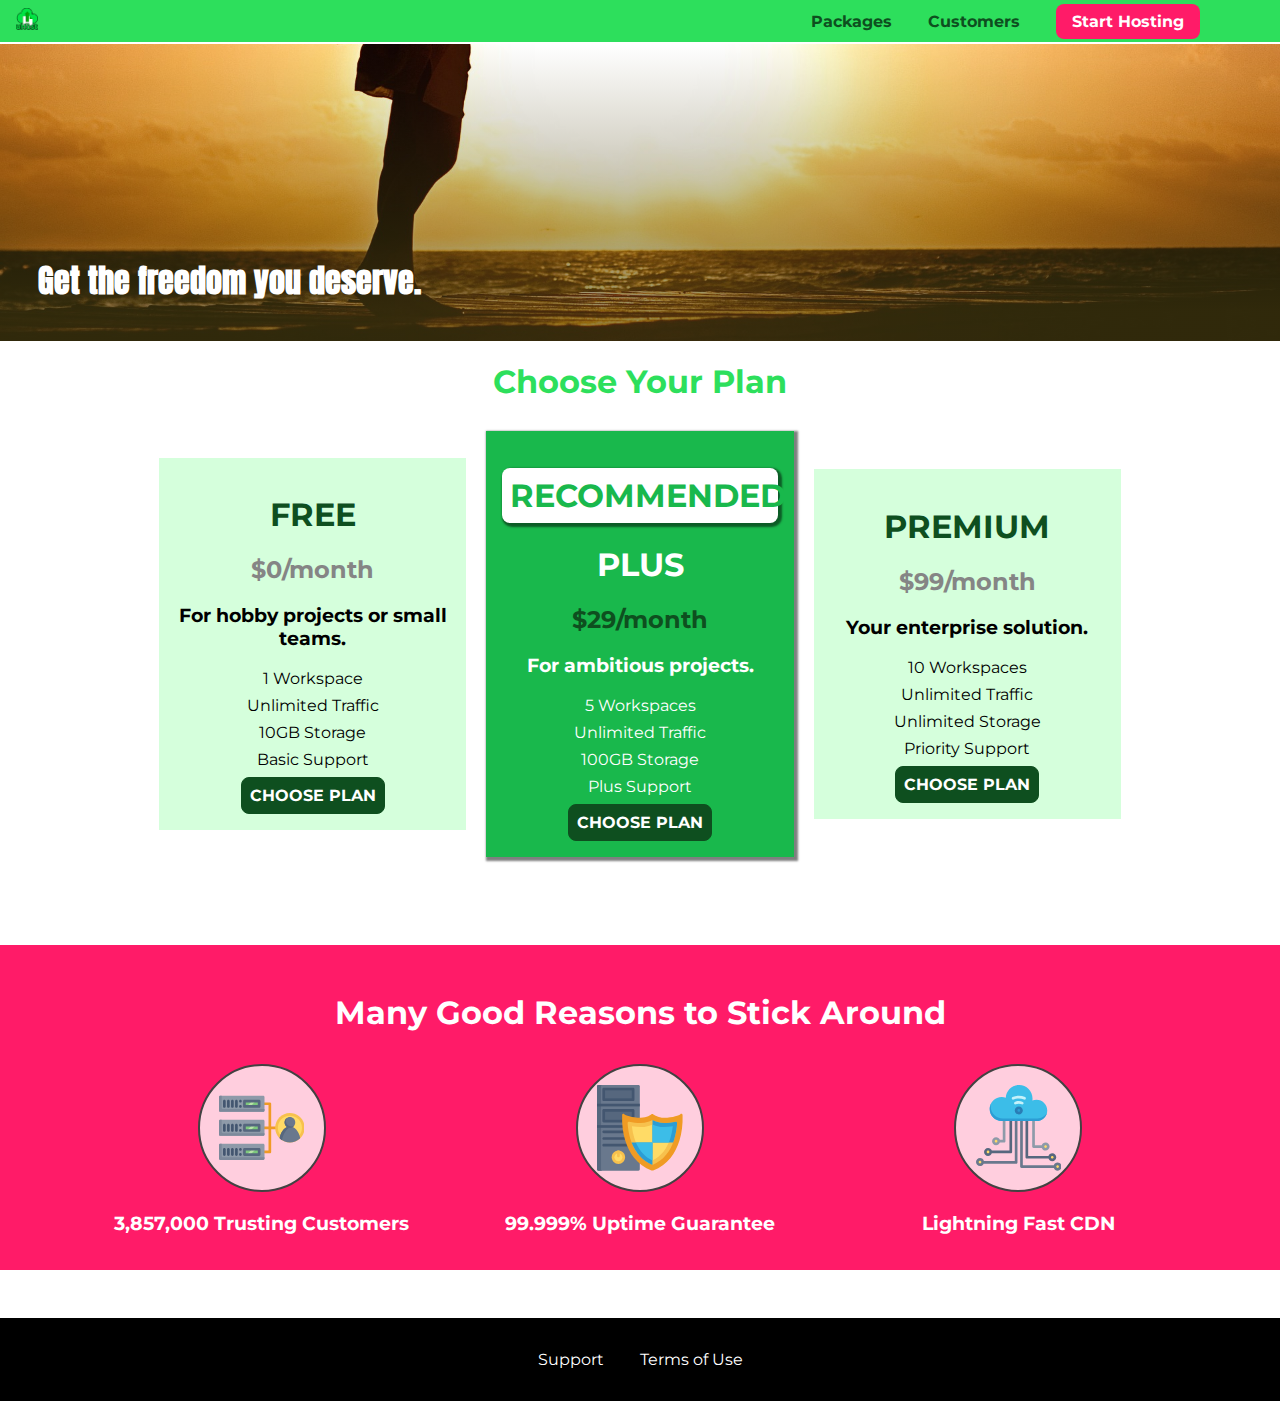
==== 9 - Working with JavaScript & CSS/index.html @ d5213f97 "Implemented javascript code to show/hide the choose plan modal" ====
<!DOCTYPE html>
<html lang="en">
  <head>
    <meta charset="UTF-8" />
    <meta http-equiv="X-UA-Compatible" content="ie=edge" />
    <title>uHost</title>
    <link rel="shortcut icon" href="favicon.png" />
    <link
      href="https://fonts.googleapis.com/css?family=Anton"
      rel="stylesheet"
    />
    <link
      href="https://fonts.googleapis.com/css?family=Montserrat:400,700"
      rel="stylesheet"
    />
    <link rel="stylesheet" href="shared.css" />
    <link rel="stylesheet" href="main.css" />
  </head>

  <body>
    <div class="backdrop"></div>
    <div class="modal">
      <h1 class="modal__title">Do you want to continue?</h1>
      <div class="modal__actions">
        <a href="start-hosting/index.html" class="modal__action">Yes!</a>
        <button class="modal__action modal__action--negative" type="button">
          No!
        </button>
      </div>
    </div>
    <header class="main-header">
      <div>
        <a href="index.html" class="main-header__brand">
          <img
            src="images/uhost-icon.png"
            alt="uHost - Your favorite hosting company"
          />
        </a>
      </div>
      <nav class="main-nav">
        <ul class="main-nav__items">
          <li class="main-nav__item">
            <a href="packages/index.html">Packages</a>
          </li>
          <li class="main-nav__item">
            <a href="customers/index.html">Customers</a>
          </li>
          <li class="main-nav__item main-nav__item--cta">
            <a href="start-hosting/index.html">Start Hosting</a>
          </li>
        </ul>
      </nav>
    </header>
    <main>
      <section id="product-overview">
        <h1>Get the freedom you deserve.</h1>
      </section>
      <section id="plans">
        <h1 class="section-title">Choose Your Plan</h1>
        <div class="plan__list">
          <article class="plan">
            <h1 class="plan__title">FREE</h1>
            <h2 class="plan__price">$0/month</h2>
            <h3>For hobby projects or small teams.</h3>
            <ul class="plan__features">
              <li class="plan__feature">1 Workspace</li>
              <li class="plan__feature">Unlimited Traffic</li>
              <li class="plan__feature">10GB Storage</li>
              <li class="plan__feature">Basic Support</li>
            </ul>
            <div>
              <button class="button">CHOOSE PLAN</button>
            </div>
          </article>
          <article class="plan plan--highlighted">
            <h1 class="plan__annotation">RECOMMENDED</h1>
            <h1 class="plan__title">PLUS</h1>
            <h2 class="plan__price">$29/month</h2>
            <h3>For ambitious projects.</h3>
            <ul class="plan__features">
              <li class="plan__feature">5 Workspaces</li>
              <li class="plan__feature">Unlimited Traffic</li>
              <li class="plan__feature">100GB Storage</li>
              <li class="plan__feature">Plus Support</li>
            </ul>
            <div>
              <button class="button">CHOOSE PLAN</button>
            </div>
          </article>
          <article class="plan">
            <h1 class="plan__title">PREMIUM</h1>
            <h2 class="plan__price">$99/month</h2>
            <h3>Your enterprise solution.</h3>
            <ul class="plan__features">
              <li class="plan__feature">10 Workspaces</li>
              <li class="plan__feature">Unlimited Traffic</li>
              <li class="plan__feature">Unlimited Storage</li>
              <li class="plan__feature">Priority Support</li>
            </ul>
            <div>
              <button class="button">CHOOSE PLAN</button>
            </div>
          </article>
        </div>
      </section>
      <section id="key-features">
        <h1 class="section-title">Many Good Reasons to Stick Around</h1>
        <ul class="key-feature__list">
          <li class="key-feature">
            <div class="key-feature__image">
              <svg viewBox="0 0 512 512">
                <path
                  style="fill:#F09B24;"
                  d="M344,248h-32V112c0-4.418-3.582-8-8-8h-40c-4.418,0-8,3.582-8,8s3.582,8,8,8h32v128h-32  c-4.418,0-8,3.582-8,8s3.582,8,8,8h32v128h-32c-4.418,0-8,3.582-8,8s3.582,8,8,8h40c4.418,0,8-3.582,8-8V264h32c4.418,0,8-3.582,8-8  S348.418,248,344,248z"
                />
                <path
                  style="fill:#8E9AA9;"
                  d="M264,64H8c-4.418,0-8,3.582-8,8v80c0,4.418,3.582,8,8,8h256c4.418,0,8-3.582,8-8V72  C272,67.582,268.418,64,264,64z"
                />
                <path
                  style="fill:#7C899B;"
                  d="M24,144c-4.418,0-8-3.582-8-8V64H8c-4.418,0-8,3.582-8,8v80c0,4.418,3.582,8,8,8h256  c4.418,0,8-3.582,8-8v-8H24z"
                />
                <rect
                  x="152"
                  y="96"
                  style="fill:#B8E3A8;"
                  width="88"
                  height="32"
                />
                <g>
                  <polygon
                    style="fill:#7EC97D;"
                    points="152,96 152,128 166,128 198,96  "
                  />
                  <polygon
                    style="fill:#7EC97D;"
                    points="220,96 188,128 240,128 240,96  "
                  />
                </g>
                <path
                  style="fill:#56677E;"
                  d="M240,136h-88c-4.418,0-8-3.582-8-8V96c0-4.418,3.582-8,8-8h88c4.418,0,8,3.582,8,8v32  C248,132.418,244.418,136,240,136z M160,120h72v-16h-72V120z"
                />
                <g>
                  <path
                    style="fill:#435670;"
                    d="M32,136c-4.418,0-8-3.582-8-8V96c0-4.418,3.582-8,8-8s8,3.582,8,8v32C40,132.418,36.418,136,32,136z   "
                  />
                  <path
                    style="fill:#435670;"
                    d="M56,136c-4.418,0-8-3.582-8-8V96c0-4.418,3.582-8,8-8s8,3.582,8,8v32C64,132.418,60.418,136,56,136z   "
                  />
                  <path
                    style="fill:#435670;"
                    d="M80,136c-4.418,0-8-3.582-8-8V96c0-4.418,3.582-8,8-8s8,3.582,8,8v32C88,132.418,84.418,136,80,136z   "
                  />
                  <path
                    style="fill:#435670;"
                    d="M104,136c-4.418,0-8-3.582-8-8V96c0-4.418,3.582-8,8-8s8,3.582,8,8v32   C112,132.418,108.418,136,104,136z"
                  />
                  <path
                    style="fill:#435670;"
                    d="M128,105c-4.418,0-8-3.582-8-8v-1c0-4.418,3.582-8,8-8s8,3.582,8,8v1   C136,101.418,132.418,105,128,105z"
                  />
                  <path
                    style="fill:#435670;"
                    d="M128,136c-4.418,0-8-3.582-8-8v-1c0-4.418,3.582-8,8-8s8,3.582,8,8v1   C136,132.418,132.418,136,128,136z"
                  />
                </g>
                <path
                  style="fill:#8E9AA9;"
                  d="M264,208H8c-4.418,0-8,3.582-8,8v80c0,4.418,3.582,8,8,8h256c4.418,0,8-3.582,8-8v-80  C272,211.582,268.418,208,264,208z"
                />
                <path
                  style="fill:#7C899B;"
                  d="M24,288c-4.418,0-8-3.582-8-8v-72H8c-4.418,0-8,3.582-8,8v80c0,4.418,3.582,8,8,8h256  c4.418,0,8-3.582,8-8v-8H24z"
                />
                <rect
                  x="152"
                  y="240"
                  style="fill:#B8E3A8;"
                  width="88"
                  height="32"
                />
                <g>
                  <polygon
                    style="fill:#7EC97D;"
                    points="152,240 152,272 166,272 198,240  "
                  />
                  <polygon
                    style="fill:#7EC97D;"
                    points="220,240 188,272 240,272 240,240  "
                  />
                </g>
                <path
                  style="fill:#56677E;"
                  d="M240,280h-88c-4.418,0-8-3.582-8-8v-32c0-4.418,3.582-8,8-8h88c4.418,0,8,3.582,8,8v32  C248,276.418,244.418,280,240,280z M160,264h72v-16h-72V264z"
                />
                <g>
                  <path
                    style="fill:#435670;"
                    d="M32,280c-4.418,0-8-3.582-8-8v-32c0-4.418,3.582-8,8-8s8,3.582,8,8v32C40,276.418,36.418,280,32,280   z"
                  />
                  <path
                    style="fill:#435670;"
                    d="M56,280c-4.418,0-8-3.582-8-8v-32c0-4.418,3.582-8,8-8s8,3.582,8,8v32C64,276.418,60.418,280,56,280   z"
                  />
                  <path
                    style="fill:#435670;"
                    d="M80,280c-4.418,0-8-3.582-8-8v-32c0-4.418,3.582-8,8-8s8,3.582,8,8v32C88,276.418,84.418,280,80,280   z"
                  />
                  <path
                    style="fill:#435670;"
                    d="M104,280c-4.418,0-8-3.582-8-8v-32c0-4.418,3.582-8,8-8s8,3.582,8,8v32   C112,276.418,108.418,280,104,280z"
                  />
                  <path
                    style="fill:#435670;"
                    d="M128,249c-4.418,0-8-3.582-8-8v-1c0-4.418,3.582-8,8-8s8,3.582,8,8v1   C136,245.418,132.418,249,128,249z"
                  />
                  <path
                    style="fill:#435670;"
                    d="M128,280c-4.418,0-8-3.582-8-8v-1c0-4.418,3.582-8,8-8s8,3.582,8,8v1   C136,276.418,132.418,280,128,280z"
                  />
                </g>
                <path
                  style="fill:#8E9AA9;"
                  d="M264,352H8c-4.418,0-8,3.582-8,8v80c0,4.418,3.582,8,8,8h256c4.418,0,8-3.582,8-8v-80  C272,355.582,268.418,352,264,352z"
                />
                <path
                  style="fill:#7C899B;"
                  d="M24,432c-4.418,0-8-3.582-8-8v-72H8c-4.418,0-8,3.582-8,8v80c0,4.418,3.582,8,8,8h256  c4.418,0,8-3.582,8-8v-8H24z"
                />
                <rect
                  x="152"
                  y="384"
                  style="fill:#B8E3A8;"
                  width="88"
                  height="32"
                />
                <g>
                  <polygon
                    style="fill:#7EC97D;"
                    points="152,384 152,416 166,416 198,384  "
                  />
                  <polygon
                    style="fill:#7EC97D;"
                    points="220,384 188,416 240,416 240,384  "
                  />
                </g>
                <path
                  style="fill:#56677E;"
                  d="M240,424h-88c-4.418,0-8-3.582-8-8v-32c0-4.418,3.582-8,8-8h88c4.418,0,8,3.582,8,8v32  C248,420.418,244.418,424,240,424z M160,408h72v-16h-72V408z"
                />
                <g>
                  <path
                    style="fill:#435670;"
                    d="M32,424c-4.418,0-8-3.582-8-8v-32c0-4.418,3.582-8,8-8s8,3.582,8,8v32C40,420.418,36.418,424,32,424   z"
                  />
                  <path
                    style="fill:#435670;"
                    d="M56,424c-4.418,0-8-3.582-8-8v-32c0-4.418,3.582-8,8-8s8,3.582,8,8v32C64,420.418,60.418,424,56,424   z"
                  />
                  <path
                    style="fill:#435670;"
                    d="M80,424c-4.418,0-8-3.582-8-8v-32c0-4.418,3.582-8,8-8s8,3.582,8,8v32C88,420.418,84.418,424,80,424   z"
                  />
                  <path
                    style="fill:#435670;"
                    d="M104,424c-4.418,0-8-3.582-8-8v-32c0-4.418,3.582-8,8-8s8,3.582,8,8v32   C112,420.418,108.418,424,104,424z"
                  />
                  <path
                    style="fill:#435670;"
                    d="M128,393c-4.418,0-8-3.582-8-8v-1c0-4.418,3.582-8,8-8s8,3.582,8,8v1   C136,389.418,132.418,393,128,393z"
                  />
                  <path
                    style="fill:#435670;"
                    d="M128,424c-4.418,0-8-3.582-8-8v-1c0-4.418,3.582-8,8-8s8,3.582,8,8v1   C136,420.418,132.418,424,128,424z"
                  />
                </g>
                <path
                  style="fill:#F7C14D;"
                  d="M424,168c-48.523,0-88,39.477-88,88s39.477,88,88,88s88-39.477,88-88S472.523,168,424,168z"
                />
                <path
                  style="fill:#FFDB66;"
                  d="M424,184c-39.701,0-72,32.299-72,72s32.299,72,72,72s72-32.299,72-72S463.701,184,424,184z"
                />
                <path
                  style="fill:#69788D;"
                  d="M484.893,314.16C476.393,274.588,451.922,248,424,248s-52.393,26.588-60.893,66.16  c-0.605,2.82,0.354,5.749,2.511,7.664C381.731,336.124,402.465,344,424,344s42.269-7.876,58.381-22.176  C484.539,319.909,485.498,316.98,484.893,314.16z"
                />
                <path
                  style="fill:#56677E;"
                  d="M434.053,249.171C430.768,248.403,427.411,248,424,248c-27.922,0-52.393,26.588-60.893,66.16  c-0.605,2.82,0.354,5.749,2.511,7.664c3.383,3.002,6.979,5.703,10.734,8.125C384.904,286.243,407.373,255.378,434.053,249.171z"
                />
                <path
                  style="fill:#69788D;"
                  d="M424,192c-17.645,0-32,14.355-32,32s14.355,32,32,32s32-14.355,32-32S441.645,192,424,192z"
                />
                <path
                  style="fill:#56677E;"
                  d="M432,248c-17.645,0-32-14.355-32-32c0-6.783,2.128-13.076,5.742-18.258  C397.444,203.53,392,213.138,392,224c0,17.645,14.355,32,32,32c10.862,0,20.471-5.444,26.258-13.742  C445.076,245.872,438.783,248,432,248z"
                />
              </svg>
            </div>
            <p class="key-feature__description">3,857,000 Trusting Customers</p>
          </li>
          <li class="key-feature">
            <div class="key-feature__image">
              <svg viewBox="0 0 512 512">
                <path
                  style="fill:#69788D;"
                  d="M248,0H8C3.582,0,0,3.582,0,8v496c0,4.418,3.582,8,8,8h240c4.418,0,8-3.582,8-8V8  C256,3.582,252.418,0,248,0z"
                />
                <path
                  style="fill:#56677E;"
                  d="M24,504V8c0-4.418,3.582-8,8-8H8C3.582,0,0,3.582,0,8v496c0,4.418,3.582,8,8,8h24  C27.582,512,24,508.418,24,504z"
                />
                <g>
                  <rect
                    x="0"
                    y="112"
                    style="fill:#435670;"
                    width="256"
                    height="16"
                  />
                  <rect
                    x="0"
                    y="240"
                    style="fill:#435670;"
                    width="256"
                    height="16"
                  />
                </g>
                <path
                  style="fill:#F7C14D;"
                  d="M128,392c-22.056,0-40,17.944-40,40s17.944,40,40,40s40-17.944,40-40S150.056,392,128,392z"
                />
                <path
                  style="fill:#FFDB66;"
                  d="M128,408c-13.233,0-24,10.767-24,24s10.767,24,24,24s24-10.767,24-24S141.233,408,128,408z"
                />
                <path
                  style="fill:#F7C14D;"
                  d="M128,392c-2.739,0-5.414,0.278-8,0.805V424c0,4.418,3.582,8,8,8c4.418,0,8-3.582,8-8v-31.195  C133.414,392.278,130.739,392,128,392z"
                />
                <g>
                  <path
                    style="fill:#435670;"
                    d="M216,288H40c-4.418,0-8-3.582-8-8s3.582-8,8-8h176c4.418,0,8,3.582,8,8S220.418,288,216,288z"
                  />
                  <path
                    style="fill:#435670;"
                    d="M216,328H40c-4.418,0-8-3.582-8-8s3.582-8,8-8h176c4.418,0,8,3.582,8,8S220.418,328,216,328z"
                  />
                  <path
                    style="fill:#435670;"
                    d="M216,368H40c-4.418,0-8-3.582-8-8s3.582-8,8-8h176c4.418,0,8,3.582,8,8S220.418,368,216,368z"
                  />
                  <path
                    style="fill:#435670;"
                    d="M216,16H40c-4.418,0-8,3.582-8,8v64c0,4.418,3.582,8,8,8h176c4.418,0,8-3.582,8-8V24   C224,19.582,220.418,16,216,16z"
                  />
                </g>
                <rect
                  x="48"
                  y="32"
                  style="fill:#56677E;"
                  width="160"
                  height="48"
                />
                <path
                  style="fill:#435670;"
                  d="M216,144H40c-4.418,0-8,3.582-8,8v64c0,4.418,3.582,8,8,8h176c4.418,0,8-3.582,8-8v-64  C224,147.582,220.418,144,216,144z"
                />
                <rect
                  x="48"
                  y="160"
                  style="fill:#56677E;"
                  width="160"
                  height="48"
                />
                <path
                  style="fill:#F09B24;"
                  d="M511.747,180.237c-0.194-6.537-8.107-10.107-13.135-5.894c-5.6,4.693-42.904,21.282-98.514,21.282  c-33.45,0-64.625-20.999-64.929-21.206c-2.9-1.991-6.764-1.85-9.512,0.346c-2.677,2.135-27.201,20.86-63.793,20.86  c-55.607,0-92.914-16.589-98.515-21.282c-5.028-4.211-12.941-0.645-13.135,5.894c-1.634,54.834,4.655,105.941,18.693,151.903  c12.096,39.604,29.759,74.047,52.497,102.373c27.538,34.304,62.743,59.882,104.66,76.045c3.069,1.918,6.757,1.921,9.83,0  c41.917-16.163,77.122-41.741,104.66-76.045c22.738-28.326,40.401-62.77,52.497-102.373  C507.092,286.179,513.381,235.071,511.747,180.237z"
                />
                <path
                  style="fill:#F7C14D;"
                  d="M476.21,221.226c-1.953-1.631-4.568-2.235-7.036-1.628c-21.686,5.327-44.926,8.028-69.075,8.028  c-25.926,0-49.633-8.975-64.955-16.504c-2.307-1.134-5.016-1.091-7.284,0.116c-14.059,7.477-36.919,16.388-65.994,16.388  c-24.153,0-47.394-2.701-69.075-8.028c-5.155-1.268-10.221,2.966-9.894,8.261c2.077,33.693,7.668,65.635,16.616,94.935  c22.774,74.565,66.139,126.334,128.888,153.868c2.032,0.891,4.397,0.891,6.43,0c61.777-27.107,104.716-78.876,127.62-153.868  c8.948-29.3,14.539-61.241,16.616-94.935C479.224,225.319,478.163,222.856,476.21,221.226z"
                />
                <path
                  style="fill:#FFDB66;"
                  d="M331.609,451.727c-52.604-25.289-89.304-70.987-109.144-135.944  c-6.532-21.39-11.162-44.336-13.82-68.447c17.133,2.852,34.952,4.291,53.22,4.291c29.394,0,53.376-7.793,69.978-15.561  c17.44,7.736,41.656,15.561,68.256,15.561c18.267,0,36.085-1.439,53.219-4.291c-2.659,24.112-7.288,47.06-13.82,68.448  C419.545,381.108,383.27,426.805,331.609,451.727z"
                />
                <g>
                  <path
                    style="fill:#2C9DD4;"
                    d="M479.066,227.858c0.157-2.539-0.903-5.002-2.856-6.633s-4.568-2.235-7.036-1.628   c-21.686,5.327-44.926,8.028-69.075,8.028c-25.926,0-49.633-8.975-64.955-16.504c-1.057-0.52-2.2-0.78-3.345-0.806l-0.072,133.351   h123.601c2.556-6.746,4.933-13.702,7.123-20.874C471.398,293.493,476.989,261.552,479.066,227.858z"
                  />
                  <path
                    style="fill:#2C9DD4;"
                    d="M206.658,343.667c24.153,63.42,65.028,108.108,121.743,132.995c1.031,0.452,2.147,0.673,3.263,0.666   l0.063-133.661H206.658z"
                  />
                </g>
                <g>
                  <path
                    style="fill:#3CBDE8;"
                    d="M439.497,315.783c6.532-21.389,11.161-44.336,13.82-68.448c-17.134,2.852-34.952,4.291-53.219,4.291   c-26.6,0-50.815-7.824-68.256-15.561l-0.116,107.601h97.758C433.179,334.807,436.524,325.518,439.497,315.783z"
                  />
                  <path
                    style="fill:#3CBDE8;"
                    d="M232.523,343.667c21.144,50.298,54.363,86.56,99.087,108.06l0.117-108.06H232.523z"
                  />
                </g>
              </svg>
            </div>
            <p class="key-feature__description">99.999% Uptime Guarantee</p>
          </li>
          <li class="key-feature">
            <div class="key-feature__image">
              <svg viewBox="0 0 512 512">
                <path
                  style="fill:#8E9AA9;"
                  d="M168,200c-4.418,0-8,3.582-8,8v120h-17.376c-3.302-9.311-12.194-16-22.624-16  c-13.234,0-24,10.767-24,24s10.766,24,24,24c10.429,0,19.321-6.689,22.624-16H168c4.418,0,8-3.582,8-8V208  C176,203.582,172.418,200,168,200z"
                />
                <path
                  style="fill:#FFDB66;"
                  d="M120,328c-4.411,0-8,3.589-8,8s3.589,8,8,8s8-3.589,8-8S124.411,328,120,328z"
                />
                <path
                  style="fill:#56677E;"
                  d="M208,200c-4.418,0-8,3.582-8,8v184H94.624C91.322,382.689,82.43,376,72,376  c-13.234,0-24,10.767-24,24s10.766,24,24,24c10.429,0,19.321-6.689,22.624-16H208c4.418,0,8-3.582,8-8V208  C216,203.582,212.418,200,208,200z"
                />
                <path
                  style="fill:#FFDB66;"
                  d="M72,392c-4.411,0-8,3.589-8,8s3.589,8,8,8s8-3.589,8-8S76.411,392,72,392z"
                />
                <path
                  style="fill:#69788D;"
                  d="M240,208c-4.418,0-8,3.582-8,8v239H47.24c-2.671-10.34-12.078-18-23.24-18c-13.234,0-24,10.767-24,24  s10.766,24,24,24c9.666,0,18.009-5.747,21.809-14H240c4.418,0,8-3.582,8-8V216C248,211.582,244.418,208,240,208z"
                />
                <path
                  style="fill:#FFDB66;"
                  d="M24,453c-4.411,0-8,3.589-8,8s3.589,8,8,8s8-3.589,8-8S28.411,453,24,453z"
                />
                <path
                  style="fill:#69788D;"
                  d="M488,464c-10.429,0-19.321,6.689-22.624,16H280V208c0-4.418-3.582-8-8-8s-8,3.582-8,8v280  c0,4.418,3.582,8,8,8h193.376c3.302,9.311,12.194,16,22.624,16c13.234,0,24-10.767,24-24S501.234,464,488,464z"
                />
                <path
                  style="fill:#FFDB66;"
                  d="M488,480c-4.411,0-8,3.589-8,8s3.589,8,8,8s8-3.589,8-8S492.411,480,488,480z"
                />
                <path
                  style="fill:#56677E;"
                  d="M456,408c-10.429,0-19.321,6.689-22.624,16H312V208c0-4.418-3.582-8-8-8s-8,3.582-8,8v224  c0,4.418,3.582,8,8,8h129.376c3.302,9.311,12.194,16,22.624,16c13.234,0,24-10.767,24-24S469.234,408,456,408z"
                />
                <path
                  style="fill:#FFDB66;"
                  d="M456,424c-4.411,0-8,3.589-8,8s3.589,8,8,8s8-3.589,8-8S460.411,424,456,424z"
                />
                <path
                  style="fill:#8E9AA9;"
                  d="M416,344c-10.429,0-19.321,6.689-22.624,16H352V208c0-4.418-3.582-8-8-8s-8,3.582-8,8v160  c0,4.418,3.582,8,8,8h49.376c3.302,9.311,12.194,16,22.624,16c13.234,0,24-10.767,24-24S429.234,344,416,344z"
                />
                <path
                  style="fill:#FFDB66;"
                  d="M416,360c-4.411,0-8,3.589-8,8s3.589,8,8,8s8-3.589,8-8S420.411,360,416,360z"
                />
                <path
                  style="fill:#3CBDE8;"
                  d="M362,88c-8.741,0-17.231,1.751-25.06,5.085C337.646,88.797,338,84.43,338,80  c0-44.112-35.888-80-80-80c-42.823,0-77.895,33.816-79.909,76.149C170.393,73.415,162.244,72,154,72c-39.701,0-72,32.299-72,72  s32.299,72,72,72h208c35.29,0,64-28.71,64-64S397.29,88,362,88z"
                />
                <path
                  style="fill:#2C9DD4;"
                  d="M368,200H160c-39.701,0-72-32.299-72-72c0-5.863,0.721-11.559,2.05-17.019  C84.918,120.88,82,132.102,82,144c0,39.701,32.299,72,72,72h208c30.389,0,55.88-21.296,62.379-49.743  C413.565,186.327,392.352,200,368,200z"
                />
                <path
                  style="fill:#2A7DB5;"
                  d="M256,128c-13.234,0-24,10.767-24,24s10.766,24,24,24c13.233,0,24-10.767,24-24S269.233,128,256,128z"
                />
                <path
                  style="fill:#2C9DD4;"
                  d="M256,144c-4.411,0-8,3.589-8,8s3.589,8,8,8c4.411,0,8-3.589,8-8S260.411,144,256,144z"
                />
                <g>
                  <path
                    style="fill:#C5F1FA;"
                    d="M221.755,87.695c-2.994,0-5.864-1.688-7.233-4.572c-1.894-3.991-0.194-8.763,3.798-10.657   C230.157,66.849,242.834,64,256,64c13.166,0,25.844,2.849,37.68,8.466c3.992,1.895,5.692,6.666,3.798,10.657   s-6.666,5.692-10.657,3.798C277.144,82.328,266.774,80,256,80c-10.774,0-21.144,2.328-30.821,6.921   C224.072,87.446,222.904,87.695,221.755,87.695z"
                  />
                  <path
                    style="fill:#C5F1FA;"
                    d="M276.545,116.618c-1.148,0-2.316-0.249-3.424-0.774C267.745,113.293,261.985,112,256,112   c-5.985,0-11.745,1.293-17.121,3.844c-3.991,1.895-8.763,0.192-10.657-3.798c-1.894-3.992-0.193-8.764,3.798-10.657   C239.557,97.813,247.625,96,256,96c8.376,0,16.444,1.813,23.98,5.389c3.991,1.894,5.692,6.665,3.798,10.657   C282.41,114.93,279.539,116.618,276.545,116.618z"
                  />
                </g>
              </svg>
            </div>
            <p class="key-feature__description">Lightning Fast CDN</p>
          </li>
        </ul>
      </section>
    </main>
    <footer class="main-footer">
      <nav>
        <ul class="main-footer__links">
          <li class="main-footer__link">
            <a href="#">Support</a>
          </li>
          <li class="main-footer__link">
            <a href="#">Terms of Use</a>
          </li>
        </ul>
      </nav>
    </footer>
    <script src="shared.js"></script>
  </body>
</html>
---- 9 - Working with JavaScript & CSS/shared.css ----
* {
  box-sizing: border-box;
}

html {
  font-size: 1em;
}

body {
  font-family: 'Montserrat', sans-serif;
  margin: 0;
}

.backdrop {
  position: fixed;
  display: none;
  top: 0;
  left: 0;
  z-index: 100;
  width: 100vw;
  height: 100vh;
  background: rgba(0, 0, 0, 0.5);
}

.main-header {
  width: 100%;
  position: fixed;
  top: 0;
  left: 0;
  background: #2ddf5c;
  padding: 0.5rem 1rem;
  z-index: 1;
}

.main-header > div {
  display: inline-block;
  vertical-align: middle;
}

.main-header__brand {
  color: #0e4f1f;
  text-decoration: none;
  font-weight: bold;
  font-size: 1.4rem;
  height: 1.4rem;
  /* width: 20px; */
  display: inline-block;
}

.main-header__brand img {
  height: 100%;
  /* width: 100%; */
}

.main-nav {
  display: inline-block;
  text-align: right;
  width: calc(100% - 74px);
  vertical-align: middle;
}

.main-nav__items {
  margin: 0;
  padding: 0;
  list-style: none;
}

.main-nav__item {
  display: inline-block;
  margin: 0 1rem;
}

.main-nav__item a {
  text-decoration: none;
  color: #0e4f1f;
  font-weight: bold;
  padding: 0.2rem 0;
}

.main-nav__item a:hover,
.main-nav__item a:active {
  color: white;
  border-bottom: 0.3rem solid white;
}

.main-nav__item--cta a {
  color: white;
  background: #ff1b68;
  padding: 0.5rem 1rem;
  border-radius: 0.5rem;
}

.main-nav__item--cta a:hover,
.main-nav__item--cta a:active {
  color: #ff1b68;
  background: white;
  border: none;
}

.main-footer {
  background: black;
  padding: 2rem;
  margin-top: 3rem;
}

.main-footer__links {
  list-style: none;
  margin: 0;
  padding: 0;
  text-align: center;
}

.main-footer__link {
  display: inline-block;
  margin: 0 1rem;
}

.main-footer__link a {
  color: white;
  text-decoration: none;
}

.main-footer__link a:hover,
.main-footer__link a:active {
  color: #ccc;
}

.button {
  background: #0e4f1f;
  color: white;
  font: inherit;
  border: 1.5px solid #0e4f1f;
  padding: 0.5rem;
  border-radius: 0.5rem;
  font-weight: bold;
  cursor: pointer;
}

.button:hover,
.button:active {
  background: white;
  color: #0e4f1f;
}

.button:focus {
  outline: none;
}
---- 9 - Working with JavaScript & CSS/main.css ----
#product-overview {
  background: linear-gradient(to top, rgba(80, 68, 18, 0.6) 10%, transparent),
    url('images/freedom.jpg') left 10% bottom 20% / cover no-repeat border-box,
    #ff1b68;
  /* background-image: url("freedom.jpg");
    background-size: cover;
    background-position: left 10% bottom 20%; */
  /* background-repeat: no-repeat;
    background-origin: border-box;
    background-clip: border-box; */
  /* background-image: linear-gradient(180deg, red 70%, blue 60%, rgba(0,0,0,0.5)); */
  /* background-image: radial-gradient(ellipse farthest-corner at 20% 50%, red, blue 70%, green); */
  width: 100%;
  height: 33vh;
  /* padding: 0.6rem; */
  margin-top: 2.75rem;
  /* border: 5px dashed red; */
  position: relative;
}

.section-title {
  color: #2ddf5c;
  text-align: center;
}

#product-overview h1 {
  color: white;
  font-family: 'Anton', sans-serif;
  position: absolute;
  bottom: 5%;
  left: 3%;
}

.plan__list {
  width: 80%;
  margin: auto;
  text-align: center;
}

.plan {
  background: #d5ffdc;
  text-align: center;
  padding: 1rem;
  margin: 0.5rem;
  display: inline-block;
  width: 30%;
  vertical-align: middle;
}

.plan--highlighted {
  background: #19b84c;
  color: white;
  box-shadow: 2px 2px 2px 2px rgba(0, 0, 0, 0.5);
}

.plan__annotation {
  background: white;
  color: #19b84c;
  padding: 8px;
  box-shadow: 2px 2px 2px 2px rgba(0, 0, 0, 0.5);
  border-radius: 8px;
}

.plan__title {
  color: #0e4f1f;
}

.plan__price {
  color: #858585;
}

.plan--highlighted .plan__title {
  color: white;
}

.plan--highlighted .plan__price {
  color: #0e4f1f;
}

.plan__features {
  list-style: none;
  margin: 0;
  padding: 0;
}

.plan__feature {
  margin: 0.5rem 0;
}

#key-features {
  background: #ff1b68;
  margin-top: 5rem;
  padding: 1rem;
}

#key-features .section-title {
  color: white;
  margin: 2rem;
}

.key-feature__list {
  list-style: none;
  margin: 0;
  padding: 0;
  text-align: center;
}

.key-feature {
  display: inline-block;
  width: 30%;
  vertical-align: top;
}

.key-feature__image {
  background: #ffcede;
  width: 128px;
  height: 128px;
  border: 2px solid #424242;
  border-radius: 50%;
  margin: auto;
  padding: 1.2rem;
}

.key-feature__description {
  text-align: center;
  font-weight: bold;
  color: white;
  font-size: 1.2rem;
}

/* h1 {
    font-family: sans-serif;
} */

.modal {
  position: fixed;
  display: none;
  z-index: 200;
  top: 20%;
  left: 30%;
  width: 40%;
  background: white;
  padding: 1rem;
  border: 1px solid #ccc;
  box-shadow: 1px 1px 1px rgba(0, 0, 0, 0.5);
}

.modal__title {
  text-align: center;
  margin: 0 0 1rem 0;
}

.modal__actions {
  text-align: center;
}

.modal__action {
  border: 1px solid #0e4f1f;
  background: #0e4f1f;
  text-decoration: none;
  color: white;
  font: inherit;
  padding: 0.5rem 1rem;
  cursor: pointer;
}

.modal__action:hover,
.modal__action:active {
  background: #2ddf5c;
  border-color: #2ddf5c;
}

.modal__action--negative {
  background: red;
  border-color: red;
}

.modal__action--negative:hover,
.modal__action--negative:active {
  background: #ff5454;
  border-color: #ff5454;
}
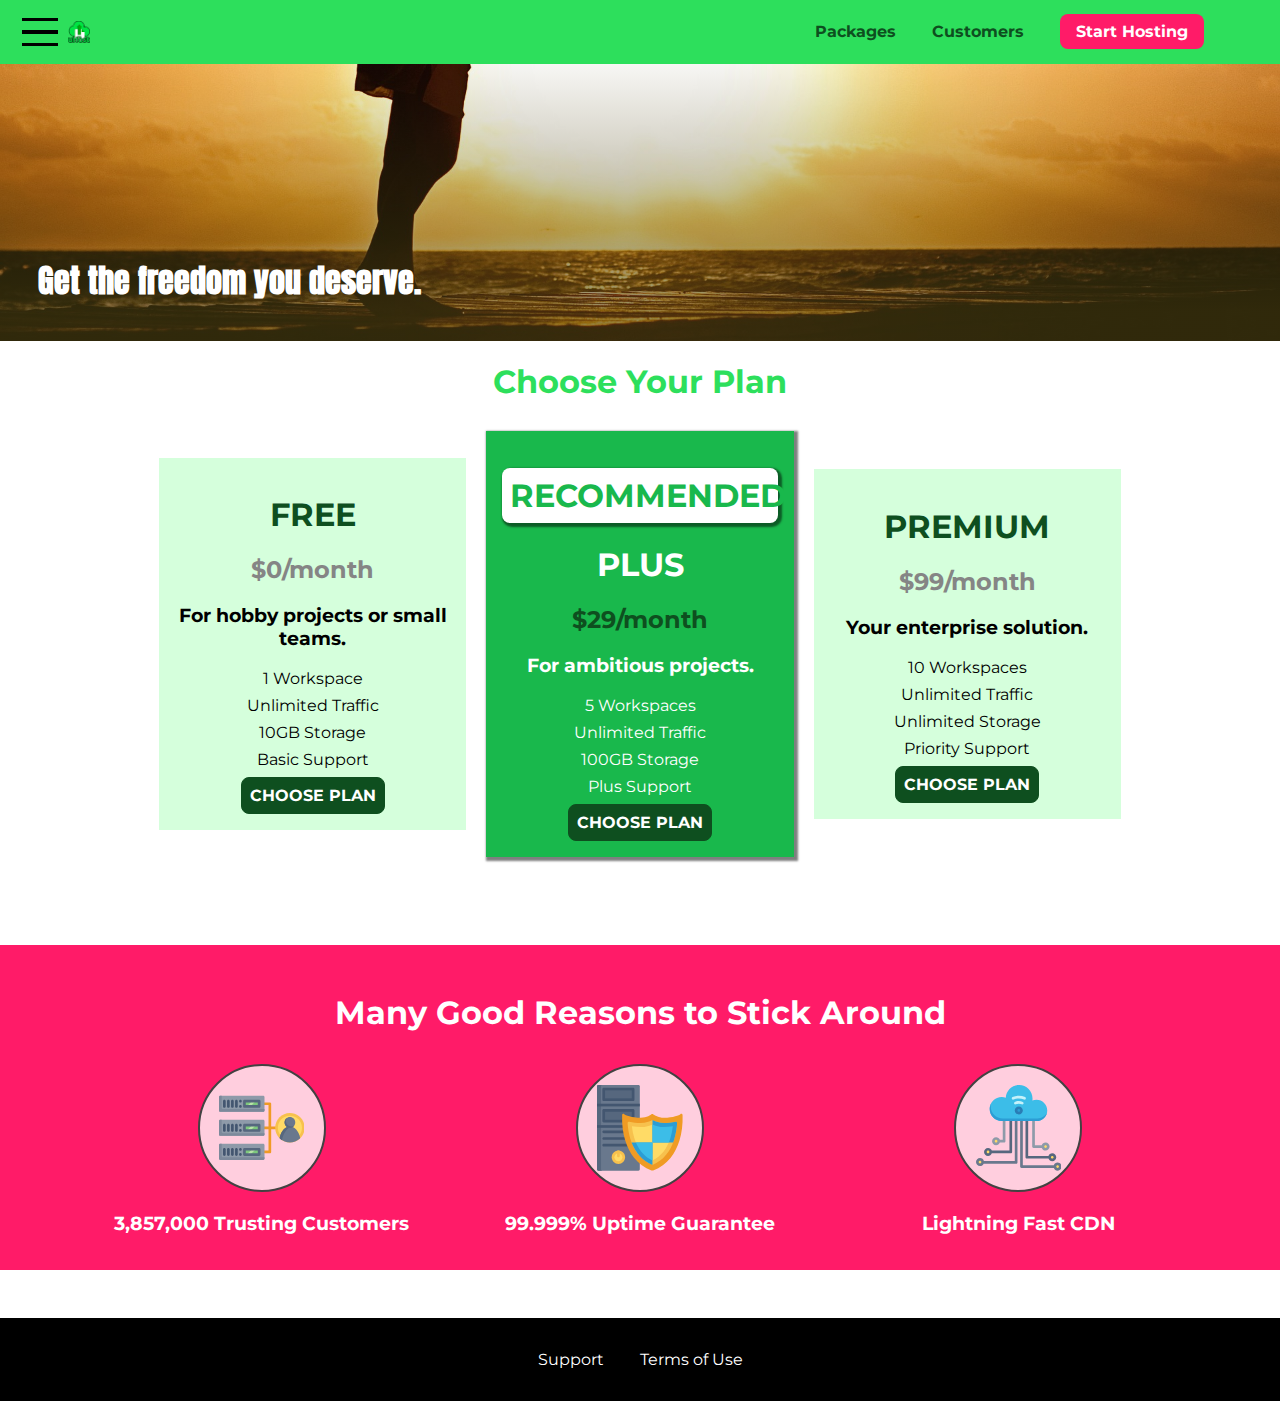
==== commit cd9ff052: "Implemented mobile button to show de sidebar" ====
--- a/9 - Working with JavaScript & CSS/index.html
+++ b/9 - Working with JavaScript & CSS/index.html
@@ -30,6 +30,11 @@
     </div>
     <header class="main-header">
       <div>
+        <button class="toggle-button">
+          <span class="toggle-button__bar"></span>
+          <span class="toggle-button__bar"></span>
+          <span class="toggle-button__bar"></span>
+        </button>
         <a href="index.html" class="main-header__brand">
           <img
             src="images/uhost-icon.png"
@@ -51,6 +56,19 @@
         </ul>
       </nav>
     </header>
+    <nav class="mobile-nav">
+      <ul class="mobile-nav__items">
+        <li class="mobile-nav__item">
+          <a href="packages/index.html">Packages</a>
+        </li>
+        <li class="mobile-nav__item">
+          <a href="customers/index.html">Customers</a>
+        </li>
+        <li class="mobile-nav__item mobile-nav__item--cta">
+          <a href="start-hosting/index.html">Start Hosting</a>
+        </li>
+      </ul>
+    </nav>
     <main>
       <section id="product-overview">
         <h1>Get the freedom you deserve.</h1>
--- a/9 - Working with JavaScript & CSS/shared.css
+++ b/9 - Working with JavaScript & CSS/shared.css
@@ -37,6 +37,28 @@
   vertical-align: middle;
 }
 
+.toggle-button {
+  width: 3rem;
+  background: transparent;
+  border: none;
+  cursor: pointer;
+  padding-top: 0;
+  padding-bottom: 0;
+  vertical-align: middle;
+}
+
+.toggle-button:focus {
+  outline: none;
+}
+
+.toggle-button__bar {
+  width: 100%;
+  height: 0.2rem;
+  background: black;
+  display: block;
+  margin: 0.6rem 0;
+}
+
 .main-header__brand {
   color: #0e4f1f;
   text-decoration: none;
@@ -45,6 +67,7 @@
   height: 1.4rem;
   /* width: 20px; */
   display: inline-block;
+  vertical-align: middle;
 }
 
 .main-header__brand img {
@@ -55,7 +78,7 @@
 .main-nav {
   display: inline-block;
   text-align: right;
-  width: calc(100% - 74px);
+  width: calc(100% - 122px);
   vertical-align: middle;
 }
 
@@ -70,7 +93,8 @@
   margin: 0 1rem;
 }
 
-.main-nav__item a {
+.main-nav__item a,
+.mobile-nav__item a {
   text-decoration: none;
   color: #0e4f1f;
   font-weight: bold;
@@ -83,7 +107,8 @@
   border-bottom: 0.3rem solid white;
 }
 
-.main-nav__item--cta a {
+.main-nav__item--cta a,
+.mobile-nav__item--cta a {
   color: white;
   background: #ff1b68;
   padding: 0.5rem 1rem;
@@ -91,7 +116,9 @@
 }
 
 .main-nav__item--cta a:hover,
-.main-nav__item--cta a:active {
+.main-nav__item--cta a:active,
+.mobile-nav__item--cta a:hover,
+.mobile-nav__item--cta a:active {
   color: #ff1b68;
   background: white;
   border: none;
@@ -123,6 +150,34 @@
 .main-footer__link a:hover,
 .main-footer__link a:active {
   color: #ccc;
+}
+
+.mobile-nav {
+  display: none;
+  position: fixed;
+  z-index: 101;
+  top: 0;
+  left: 0;
+  background: white;
+  width: 80%;
+  height: 100vh;
+}
+
+.mobile-nav__items {
+  width: 90%;
+  height: 100%;
+  list-style: none;
+  margin: 10% auto;
+  padding: 0;
+  text-align: center;
+}
+
+.mobile-nav__item {
+  margin: 1rem 0;
+}
+
+.mobile-nav__item a {
+  font-size: 1.5rem;
 }
 
 .button {
@@ -145,3 +200,7 @@
 .button:focus {
   outline: none;
 }
+
+.open {
+  display: block !important;
+}
